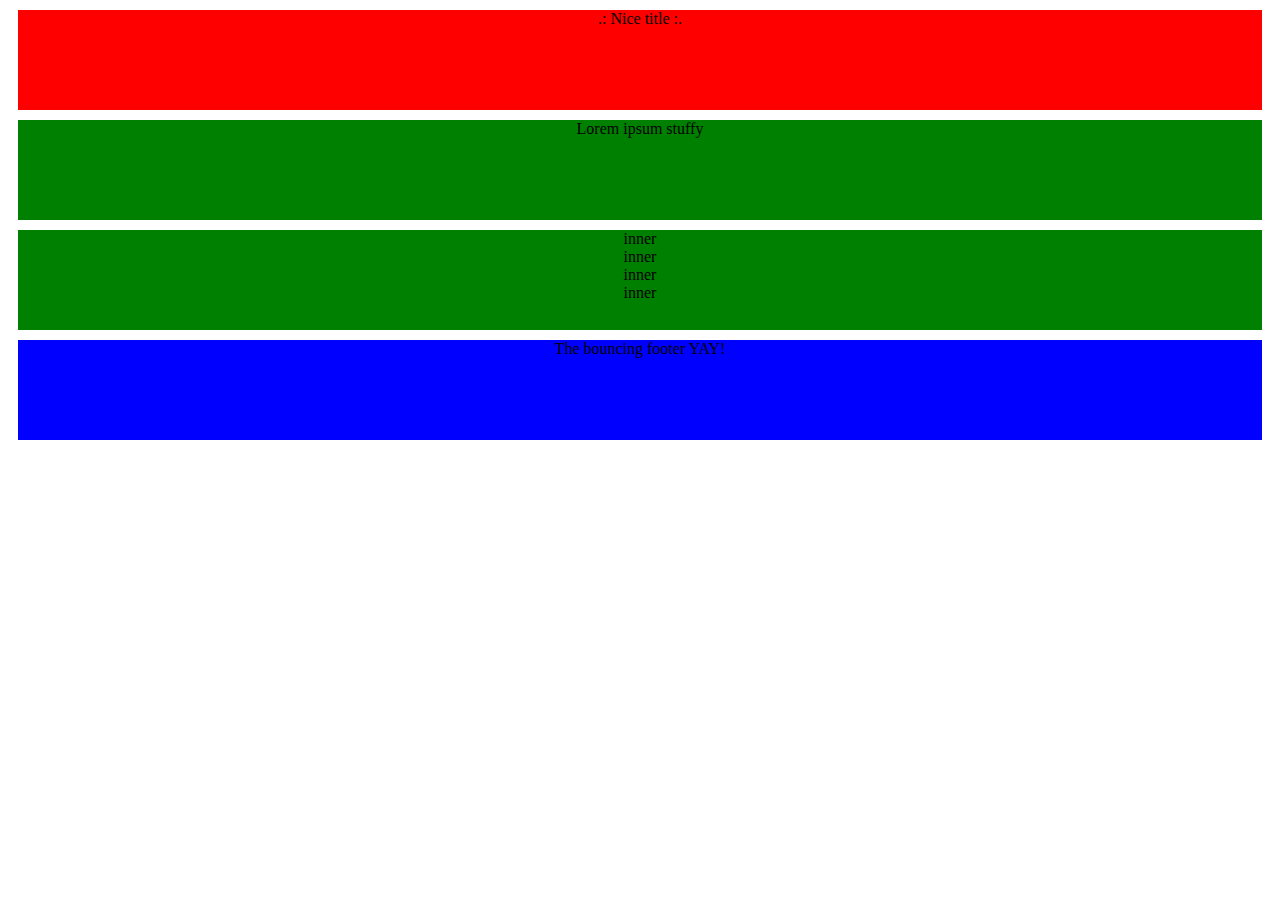
==== index.html @ be252e19 "Made small description" ====
<!doctype html>
<html class="no-js" lang="en">
    <head>
        <meta charset="utf-8">

        <title>tagimator</title>
        <meta name="description" content="">

        <meta name="viewport" content="width=device-width">

        <!-- CSS -->
        <link rel="stylesheet" href="css/style.css">
        <link rel="stylesheet" href="css/main.css">

    </head>
    <body>

        <div class="transition-demo">

            <header data-fx-step="1" data-fx="slide" data-fx-direction="up">
                .: Nice title :.
            </header>

            <div data-fx-step="2" data-fx="fade" data-fx-speed="500" class="content" role="main">
                Lorem ipsum stuffy
            </div>

            <div data-fx-step="2" data-fx="slide" class="content dark" role="main">
                <div data-fx-step="3" data-fx="drop" data-fx-speed="300" class="inner">
                    inner
                </div>
                <div data-fx-step="4" data-fx="drop" data-fx-speed="300" class="inner">
                    inner
                </div>
                <div data-fx-step="5" data-fx="drop" data-fx-speed="300" class="inner">
                    inner
                </div>
                <div data-fx-step="6" data-fx="drop" data-fx-speed="300" class="inner">
                    inner
                </div>
            </div>

            <footer data-fx-step="1" data-fx="slide" data-fx-direction="bottom" >
                <!-- Nested fx -->
                <div  data-fx-step="6" data-fx="slide" data-fx-direction="left" data-fx-speed ="2000" data-fx-easing="easeOutBounce" >
                    The bouncing footer YAY!
                </div>
            </footer>

        </div>

        <!-- Jquery library -->
        <script src="js/libs/jquery-1.7.1.min.js"></script>

        <!-- jquery UI effects -->
        <script src="js/libs/ui/jquery.effects.core.js"></script>
        <script src="js/libs/ui/jquery.effects.fade.js"></script>
        <script src="js/libs/ui/jquery.effects.slide.js"></script>
        <script src="js/libs/ui/jquery.effects.drop.js"></script>

        <!-- Enhanced transitions -->
        <script scr="js/libs/jquery.animate-enhanced.min.js"></script>

        <!-- tagimator plugin -->
        <script src="js/tagimator.js"></script>

        <!-- page specific script -->
        <script src="js/script.js"></script>

    </body>
</html>
---- css/main.css ----
header {
	height: 100px;
	background-color: red;
	text-align: center;
	margin: 10px;
}

.content {
    height: 100px;
	background-color: green;
	text-align: center;
	margin: 10px;
}

footer {
	height: 100px;
	background-color: blue;
	text-align: center;
	margin: 10px;
}
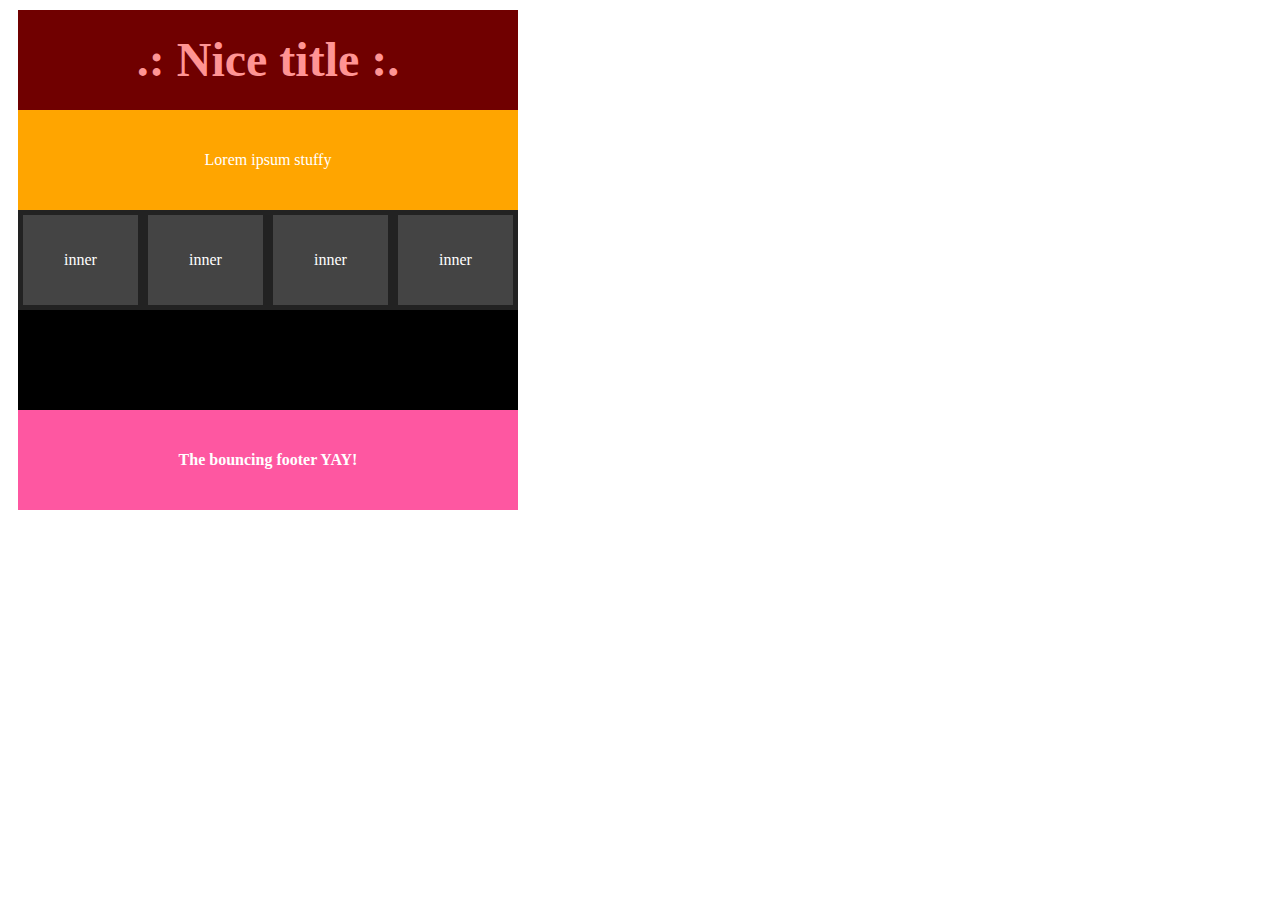
==== commit 4f8ece4d: "Changed demo markup and made reverse work properly" ====
--- a/index.html
+++ b/index.html
@@ -21,28 +21,28 @@
                 .: Nice title :.
             </header>
 
-            <div data-fx-step="2" data-fx="fade" data-fx-speed="500" class="content" role="main">
+            <div data-fx-step="2" data-fx="fade" class="content" role="main">
                 Lorem ipsum stuffy
             </div>
 
             <div data-fx-step="2" data-fx="slide" class="content dark" role="main">
-                <div data-fx-step="3" data-fx="drop" data-fx-speed="300" class="inner">
+                <div data-fx-step="3" data-fx="drop" data-fx-speed="200" class="inner">
                     inner
                 </div>
-                <div data-fx-step="4" data-fx="drop" data-fx-speed="300" class="inner">
+                <div data-fx-step="4" data-fx="drop" data-fx-speed="200" class="inner">
                     inner
                 </div>
-                <div data-fx-step="5" data-fx="drop" data-fx-speed="300" class="inner">
+                <div data-fx-step="5" data-fx="drop" data-fx-speed="200" class="inner">
                     inner
                 </div>
-                <div data-fx-step="6" data-fx="drop" data-fx-speed="300" class="inner">
+                <div data-fx-step="6" data-fx="drop" data-fx-speed="200" class="inner">
                     inner
                 </div>
             </div>
 
             <footer data-fx-step="1" data-fx="slide" data-fx-direction="bottom" >
                 <!-- Nested fx -->
-                <div  data-fx-step="6" data-fx="slide" data-fx-direction="left" data-fx-speed ="2000" data-fx-easing="easeOutBounce" >
+                <div  data-fx-step="7" data-fx="slide" data-fx-direction="left" data-fx-easing="easeOutBounce" >
                     The bouncing footer YAY!
                 </div>
             </footer>
--- a/css/main.css
+++ b/css/main.css
@@ -1,20 +1,57 @@
+.transition-demo {
+	height: 500px;
+	width: 500px;
+	background-color: #000;
+	margin: 10px;
+	position: relative;
+}
+
 header {
+	position: relative;
+	top: 0;
+	left: 0;
+	right: 0;
 	height: 100px;
-	background-color: red;
+	line-height: 100px;
+	background-color: #700000;
 	text-align: center;
-	margin: 10px;
+	font-size: 3em;
+	font-weight: bold;
+	color: #FF9494;
 }
 
 .content {
     height: 100px;
-	background-color: green;
+    line-height: 100px;
+	background-color: orange;
+	color: #fff;
 	text-align: center;
-	margin: 10px;
+	overflow: hidden;
 }
 
+.content.dark {
+	background-color: #222;
+}
+
+	.content .inner {
+		width: 115px;
+		background-color: #444;
+		float: left;
+		margin: 5px;
+		line-height: 90px;
+		color: #fff;
+		height: 90px;
+	}
+
 footer {
+	position: absolute;
+	bottom:0;
+	left: 0;
+	right: 0;
 	height: 100px;
-	background-color: blue;
+	line-height: 100px;
+	background-color: #FE57A1;
+	color: #fff;
+	font-weight: bold;
 	text-align: center;
-	margin: 10px;
 }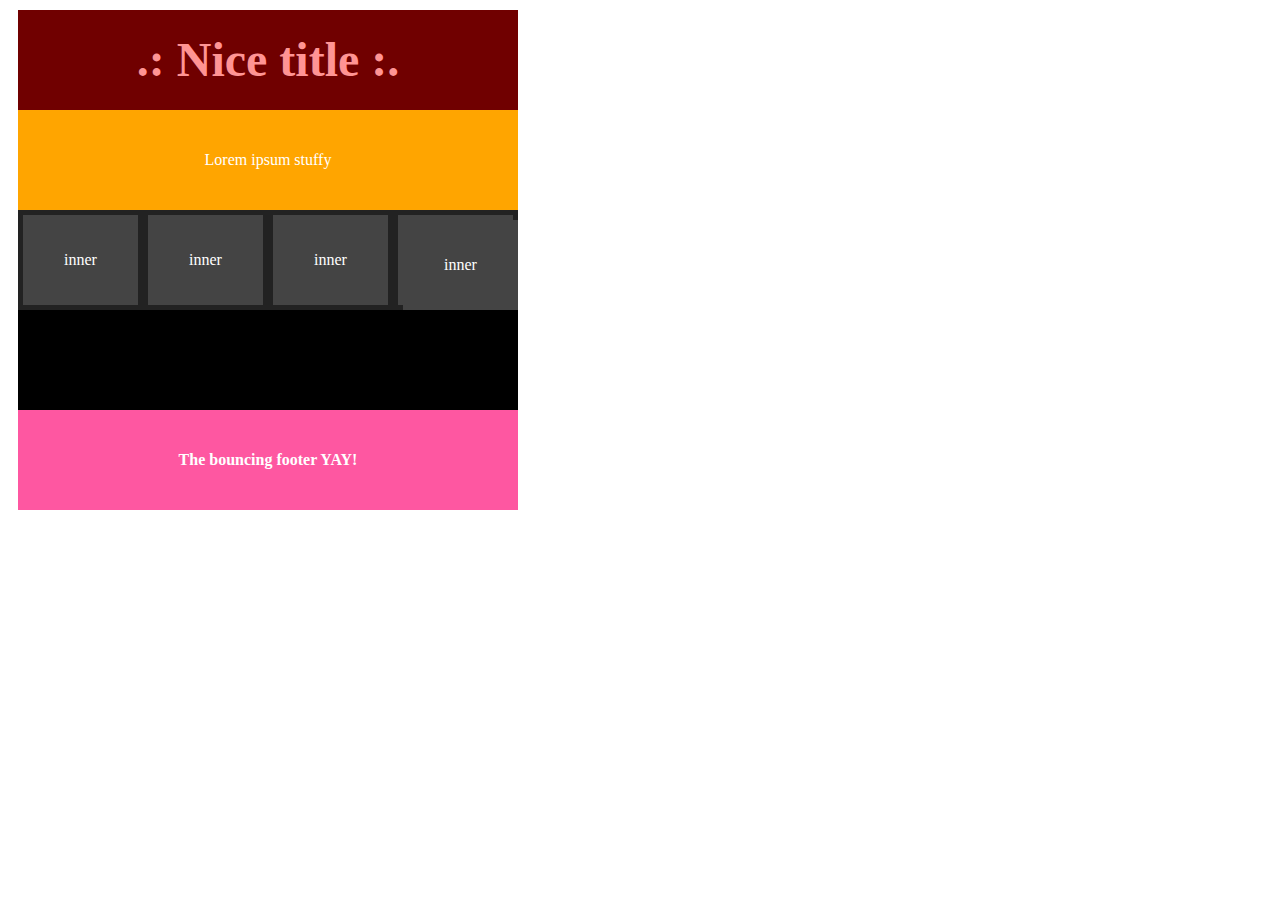
==== commit e8991e11: "Check that options exists before binding events to it * blush *" ====
--- a/index.html
+++ b/index.html
@@ -15,7 +15,7 @@
     </head>
     <body>
 
-        <div class="transition-demo">
+        <div class="transition-demo" >
 
             <header data-fx-step="1" data-fx="slide" data-fx-direction="up">
                 .: Nice title :.
@@ -36,7 +36,9 @@
                     inner
                 </div>
                 <div data-fx-step="6" data-fx="drop" data-fx-speed="200" class="inner">
-                    inner
+                    <div data-fx-step="7" data-fx="drop" data-fx-speed="200" class="inner">
+                        inner
+                    </div>
                 </div>
             </div>
 
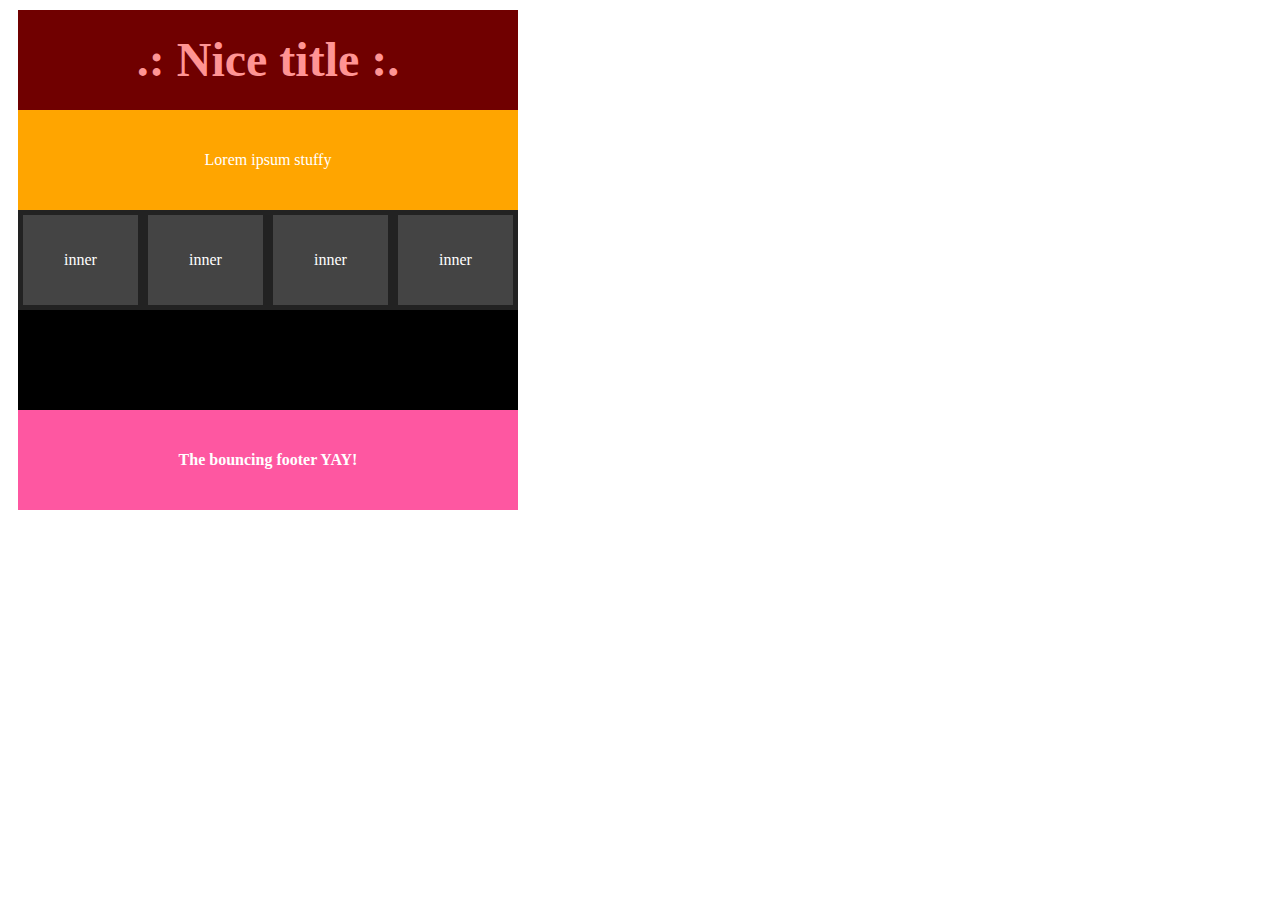
==== commit b5c36228: "Corrected a markup issue in demo html" ====
--- a/index.html
+++ b/index.html
@@ -35,10 +35,8 @@
                 <div data-fx-step="5" data-fx="drop" data-fx-speed="200" class="inner">
                     inner
                 </div>
-                <div data-fx-step="6" data-fx="drop" data-fx-speed="200" class="inner">
-                    <div data-fx-step="7" data-fx="drop" data-fx-speed="200" class="inner">
-                        inner
-                    </div>
+                <div data-fx-step="6" data-fx="drop" data-fx-speed="200" class="inner">   
+                    inner
                 </div>
             </div>
 
--- a/css/main.css
+++ b/css/main.css
@@ -21,8 +21,8 @@
 }
 
 .content {
-    height: 100px;
-    line-height: 100px;
+	height: 100px;
+	line-height: 100px;
 	background-color: orange;
 	color: #fff;
 	text-align: center;
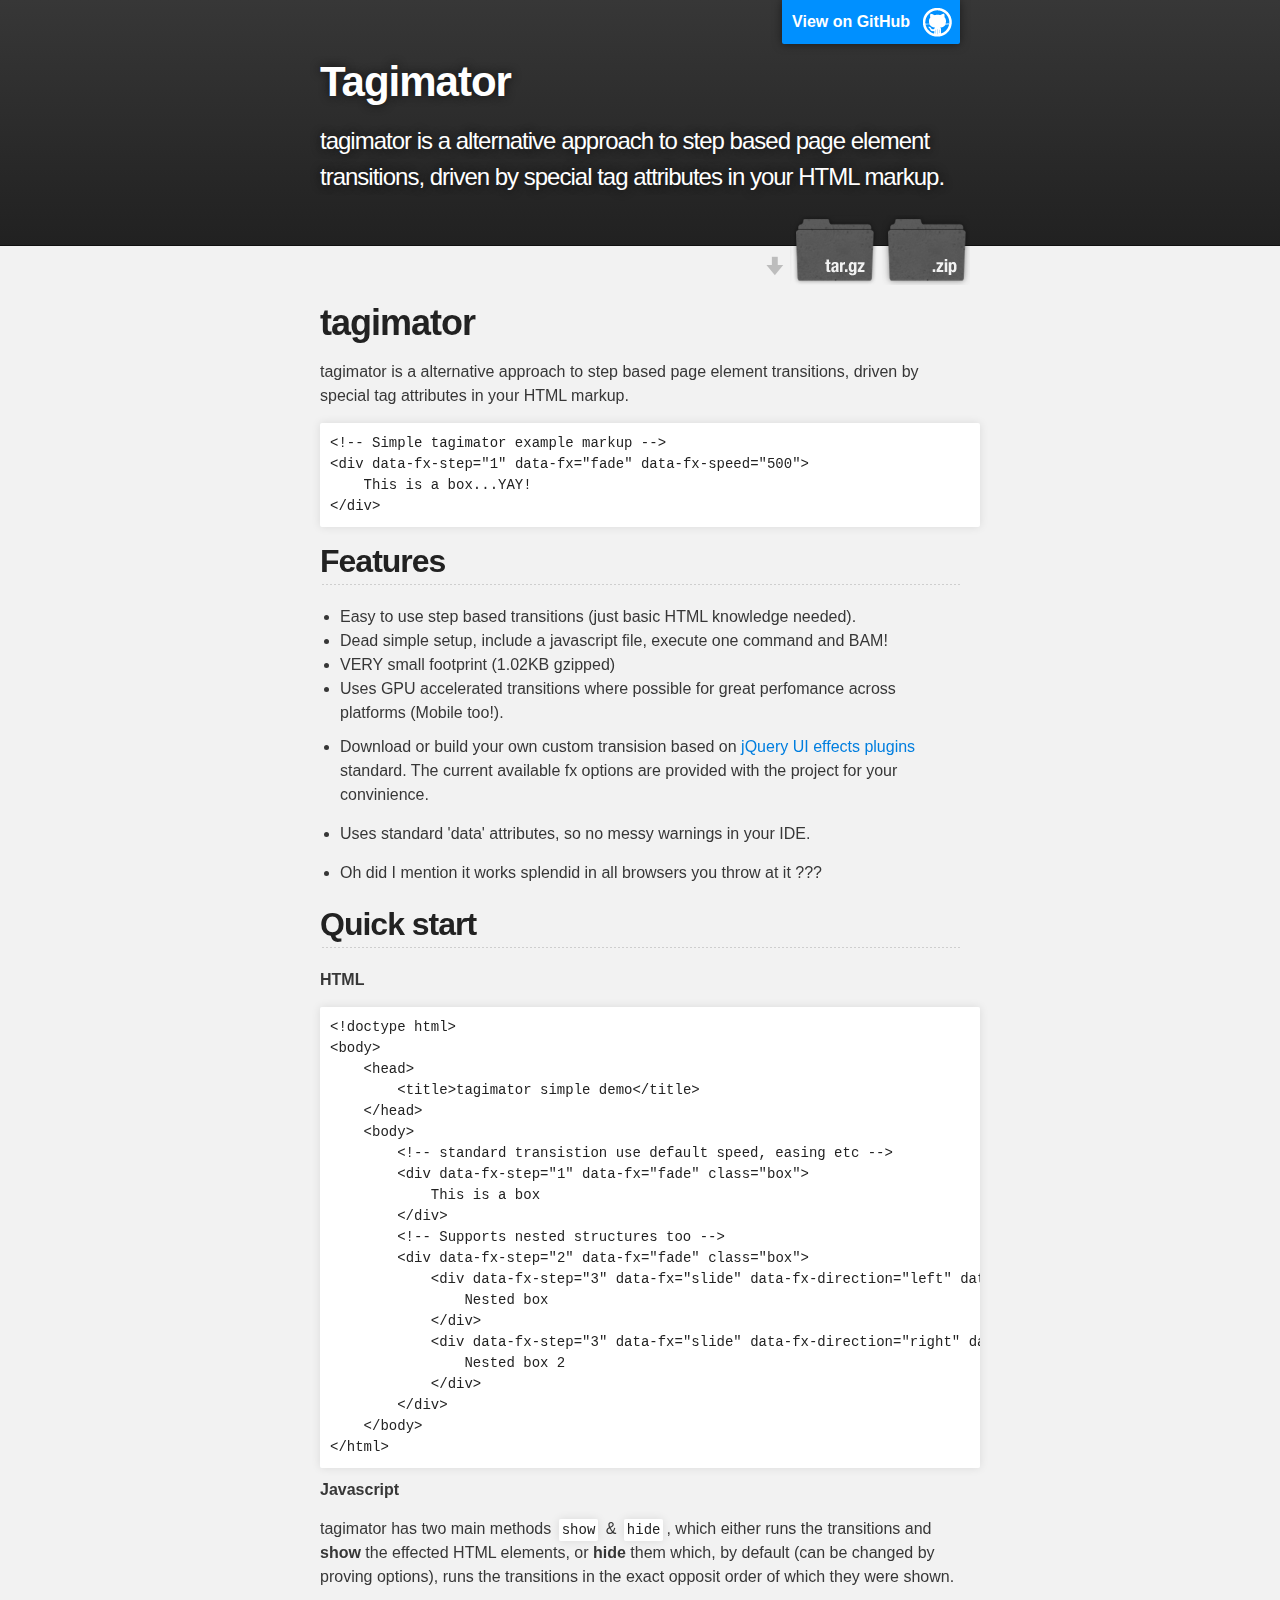
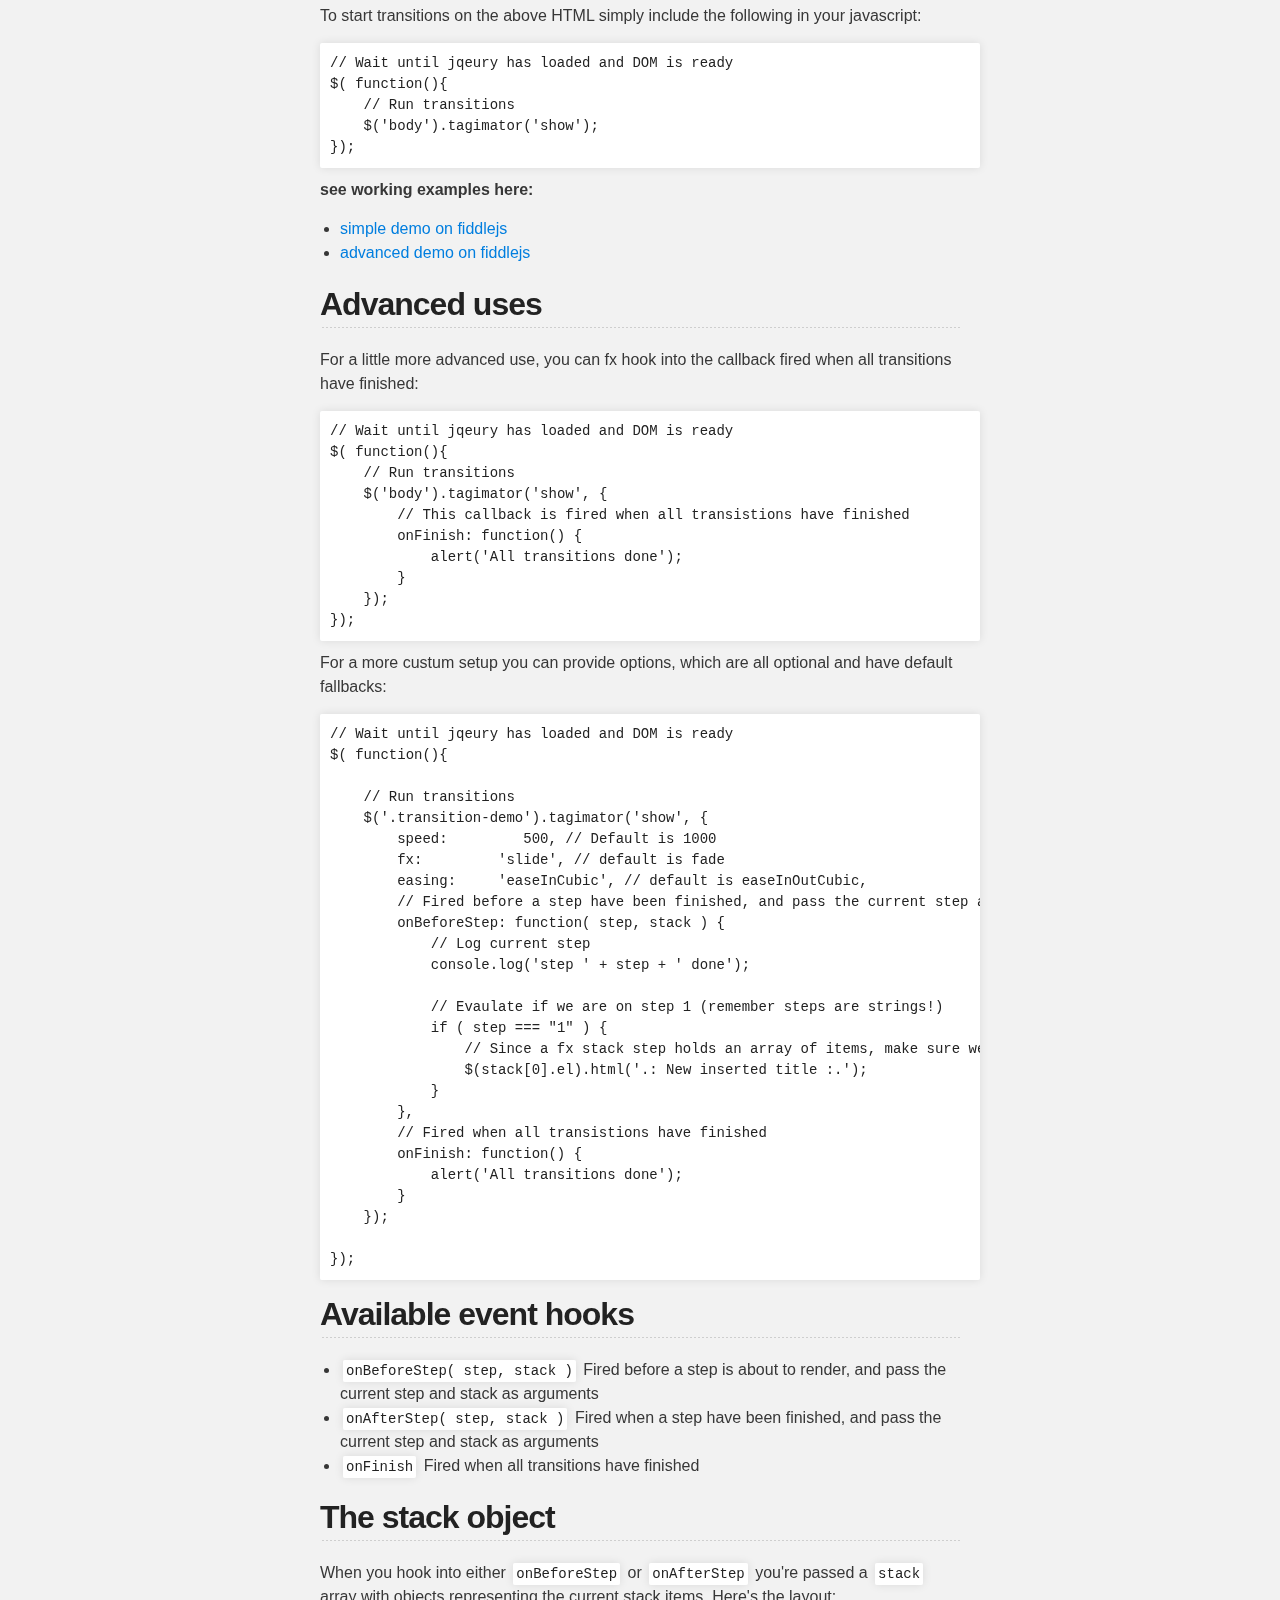
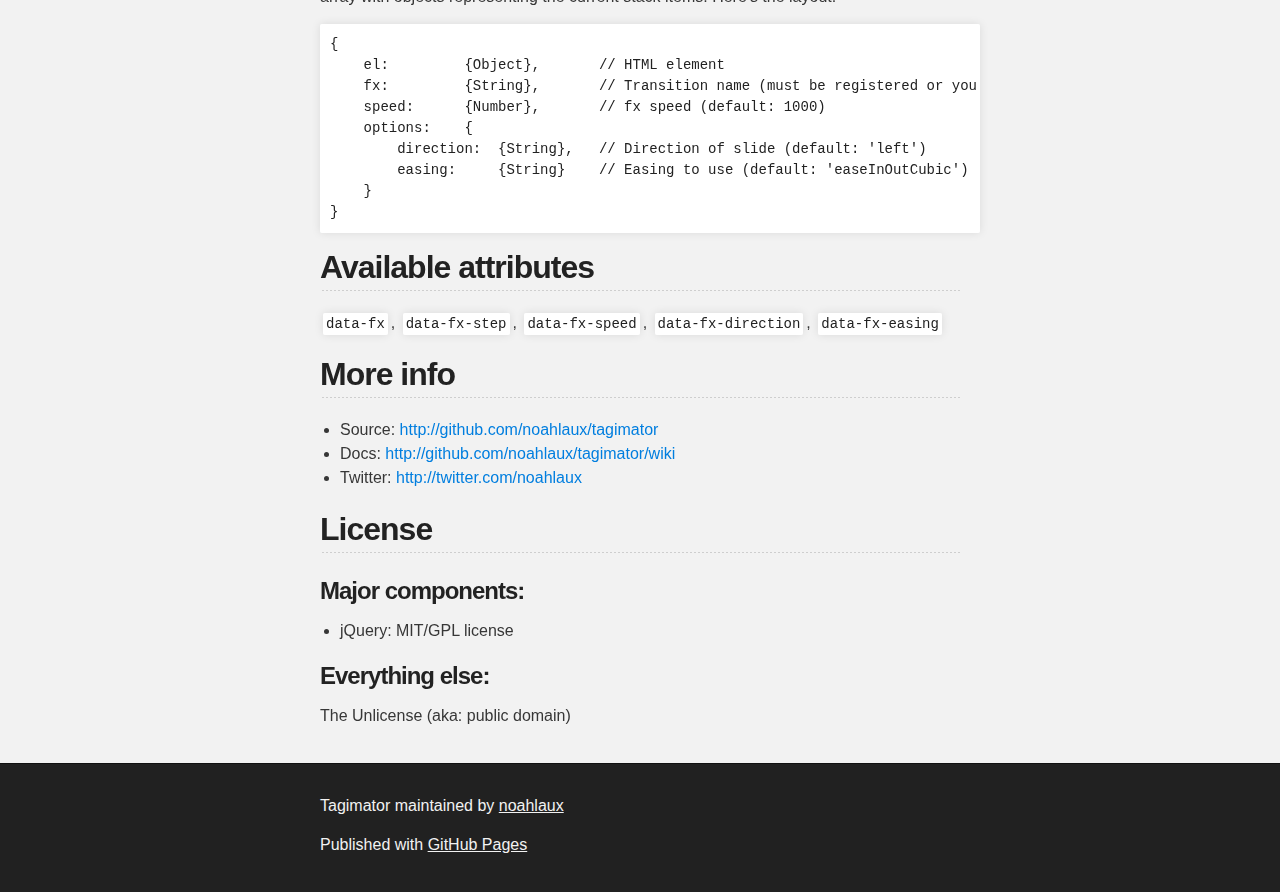
==== commit d0217041: "Create gh-pages branch via GitHub" ====
--- a/index.html
+++ b/index.html
@@ -1,71 +1,222 @@
-<!doctype html>
-<html class="no-js" lang="en">
-    <head>
-        <meta charset="utf-8">
-
-        <title>tagimator</title>
-        <meta name="description" content="">
-
-        <meta name="viewport" content="width=device-width">
-
-        <!-- CSS -->
-        <link rel="stylesheet" href="css/style.css">
-        <link rel="stylesheet" href="css/main.css">
-
-    </head>
-    <body>
-
-        <div class="transition-demo" >
-
-            <header data-fx-step="1" data-fx="slide" data-fx-direction="up">
-                .: Nice title :.
-            </header>
-
-            <div data-fx-step="2" data-fx="fade" class="content" role="main">
-                Lorem ipsum stuffy
-            </div>
-
-            <div data-fx-step="2" data-fx="slide" class="content dark" role="main">
-                <div data-fx-step="3" data-fx="drop" data-fx-speed="200" class="inner">
-                    inner
-                </div>
-                <div data-fx-step="4" data-fx="drop" data-fx-speed="200" class="inner">
-                    inner
-                </div>
-                <div data-fx-step="5" data-fx="drop" data-fx-speed="200" class="inner">
-                    inner
-                </div>
-                <div data-fx-step="6" data-fx="drop" data-fx-speed="200" class="inner">   
-                    inner
-                </div>
-            </div>
-
-            <footer data-fx-step="1" data-fx="slide" data-fx-direction="bottom" >
-                <!-- Nested fx -->
-                <div  data-fx-step="7" data-fx="slide" data-fx-direction="left" data-fx-easing="easeOutBounce" >
-                    The bouncing footer YAY!
-                </div>
-            </footer>
-
-        </div>
-
-        <!-- Jquery library -->
-        <script src="js/libs/jquery-1.7.1.min.js"></script>
-
-        <!-- jquery UI effects -->
-        <script src="js/libs/ui/jquery.effects.core.js"></script>
-        <script src="js/libs/ui/jquery.effects.fade.js"></script>
-        <script src="js/libs/ui/jquery.effects.slide.js"></script>
-        <script src="js/libs/ui/jquery.effects.drop.js"></script>
-
-        <!-- Enhanced transitions -->
-        <script scr="js/libs/jquery.animate-enhanced.min.js"></script>
-
-        <!-- tagimator plugin -->
-        <script src="js/tagimator.js"></script>
-
-        <!-- page specific script -->
-        <script src="js/script.js"></script>
-
-    </body>
-</html>+<!DOCTYPE html>
+<html>
+
+  <head>
+    <meta charset='utf-8'>
+    <meta http-equiv="X-UA-Compatible" content="chrome=1">
+    <meta name="description" content="Tagimator : tagimator is a alternative approach to step based page element transitions, driven by special tag attributes in your HTML markup.">
+
+    <link rel="stylesheet" type="text/css" media="screen" href="stylesheets/stylesheet.css">
+
+    <title>Tagimator</title>
+  </head>
+
+  <body>
+
+    <!-- HEADER -->
+    <div id="header_wrap" class="outer">
+        <header class="inner">
+          <a id="forkme_banner" href="https://github.com/noahlaux/tagimator">View on GitHub</a>
+
+          <h1 id="project_title">Tagimator</h1>
+          <h2 id="project_tagline">tagimator is a alternative approach to step based page element transitions, driven by special tag attributes in your HTML markup.</h2>
+
+            <section id="downloads">
+              <a class="zip_download_link" href="https://github.com/noahlaux/tagimator/zipball/master">Download this project as a .zip file</a>
+              <a class="tar_download_link" href="https://github.com/noahlaux/tagimator/tarball/master">Download this project as a tar.gz file</a>
+            </section>
+        </header>
+    </div>
+
+    <!-- MAIN CONTENT -->
+    <div id="main_content_wrap" class="outer">
+      <section id="main_content" class="inner">
+        <h1>
+<a id="tagimator" class="anchor" href="#tagimator" aria-hidden="true"><span class="octicon octicon-link"></span></a>tagimator</h1>
+
+<p>tagimator is a alternative approach to step based page element transitions, driven by special tag attributes in your HTML markup.</p>
+
+<div class="highlight highlight-html"><pre><span class="pl-c">&lt;!-- Simple tagimator example markup --&gt;</span>
+&lt;<span class="pl-ent">div</span> <span class="pl-e">data-fx-step</span>=<span class="pl-s1"><span class="pl-pds">"</span>1<span class="pl-pds">"</span></span> <span class="pl-e">data-fx</span>=<span class="pl-s1"><span class="pl-pds">"</span>fade<span class="pl-pds">"</span></span> <span class="pl-e">data-fx-speed</span>=<span class="pl-s1"><span class="pl-pds">"</span>500<span class="pl-pds">"</span></span>&gt;
+    This is a box...YAY!
+&lt;/<span class="pl-ent">div</span>&gt;</pre></div>
+
+<h2>
+<a id="features" class="anchor" href="#features" aria-hidden="true"><span class="octicon octicon-link"></span></a>Features</h2>
+
+<ul>
+<li>Easy to use step based transitions (just basic HTML knowledge needed).</li>
+<li>Dead simple setup, include a javascript file, execute one command and BAM!</li>
+<li>VERY small footprint (1.02KB gzipped)</li>
+<li>Uses GPU accelerated transitions where possible for great perfomance across platforms (Mobile too!).</li>
+<li><p>Download or build your own custom transision based on <a href="http://jqueryui.com/demos/effect/">jQuery UI effects plugins</a> standard. The current available fx options are provided with the project for your convinience.</p></li>
+<li><p>Uses standard 'data' attributes, so no messy warnings in your IDE.</p></li>
+<li>Oh did I mention it works splendid in all browsers you throw at it ???</li>
+</ul>
+
+<h2>
+<a id="quick-start" class="anchor" href="#quick-start" aria-hidden="true"><span class="octicon octicon-link"></span></a>Quick start</h2>
+
+<p><strong>HTML</strong></p>
+
+<div class="highlight highlight-html"><pre>&lt;!doctype html&gt;
+&lt;<span class="pl-ent">body</span>&gt;
+    &lt;<span class="pl-ent">head</span>&gt;
+        &lt;<span class="pl-ent">title</span>&gt;tagimator simple demo&lt;/<span class="pl-ent">title</span>&gt;
+    &lt;/<span class="pl-ent">head</span>&gt;
+    &lt;<span class="pl-ent">body</span>&gt;
+        <span class="pl-c">&lt;!-- standard transistion use default speed, easing etc --&gt;</span>
+        &lt;<span class="pl-ent">div</span> <span class="pl-e">data-fx-step</span>=<span class="pl-s1"><span class="pl-pds">"</span>1<span class="pl-pds">"</span></span> <span class="pl-e">data-fx</span>=<span class="pl-s1"><span class="pl-pds">"</span>fade<span class="pl-pds">"</span></span> <span class="pl-e">class</span>=<span class="pl-s1"><span class="pl-pds">"</span>box<span class="pl-pds">"</span></span>&gt;
+            This is a box
+        &lt;/<span class="pl-ent">div</span>&gt;
+        <span class="pl-c">&lt;!-- Supports nested structures too --&gt;</span>
+        &lt;<span class="pl-ent">div</span> <span class="pl-e">data-fx-step</span>=<span class="pl-s1"><span class="pl-pds">"</span>2<span class="pl-pds">"</span></span> <span class="pl-e">data-fx</span>=<span class="pl-s1"><span class="pl-pds">"</span>fade<span class="pl-pds">"</span></span> <span class="pl-e">class</span>=<span class="pl-s1"><span class="pl-pds">"</span>box<span class="pl-pds">"</span></span>&gt;
+            &lt;<span class="pl-ent">div</span> <span class="pl-e">data-fx-step</span>=<span class="pl-s1"><span class="pl-pds">"</span>3<span class="pl-pds">"</span></span> <span class="pl-e">data-fx</span>=<span class="pl-s1"><span class="pl-pds">"</span>slide<span class="pl-pds">"</span></span> <span class="pl-e">data-fx-direction</span>=<span class="pl-s1"><span class="pl-pds">"</span>left<span class="pl-pds">"</span></span> <span class="pl-e">data-fx-speed</span>=<span class="pl-s1"><span class="pl-pds">"</span>800<span class="pl-pds">"</span></span> <span class="pl-e">class</span>=<span class="pl-s1"><span class="pl-pds">"</span>inner<span class="pl-pds">"</span></span>&gt;
+                Nested box
+            &lt;/<span class="pl-ent">div</span>&gt;
+            &lt;<span class="pl-ent">div</span> <span class="pl-e">data-fx-step</span>=<span class="pl-s1"><span class="pl-pds">"</span>3<span class="pl-pds">"</span></span> <span class="pl-e">data-fx</span>=<span class="pl-s1"><span class="pl-pds">"</span>slide<span class="pl-pds">"</span></span> <span class="pl-e">data-fx-direction</span>=<span class="pl-s1"><span class="pl-pds">"</span>right<span class="pl-pds">"</span></span> <span class="pl-e">data-fx-speed</span>=<span class="pl-s1"><span class="pl-pds">"</span>800<span class="pl-pds">"</span></span> <span class="pl-e">class</span>=<span class="pl-s1"><span class="pl-pds">"</span>inner<span class="pl-pds">"</span></span>&gt;
+                Nested box 2
+            &lt;/<span class="pl-ent">div</span>&gt;
+        &lt;/<span class="pl-ent">div</span>&gt;​
+    &lt;/<span class="pl-ent">body</span>&gt;
+&lt;/<span class="pl-ent">html</span>&gt;</pre></div>
+
+<p><strong>Javascript</strong></p>
+
+<p>tagimator has two main methods <code>show</code> &amp; <code>hide</code>, which either runs the transitions and <strong>show</strong> the effected HTML elements, or <strong>hide</strong> them which, by default (can be changed by proving options), runs the transitions in the exact opposit order of which they were shown.</p>
+
+<p>To start transitions on the above HTML simply include the following in your javascript:</p>
+
+<div class="highlight highlight-javascript"><pre><span class="pl-c">// Wait until jqeury has loaded and DOM is ready</span>
+$( <span class="pl-st">function</span>(){
+    <span class="pl-c">// Run transitions</span>
+    $(<span class="pl-s1"><span class="pl-pds">'</span>body<span class="pl-pds">'</span></span>).tagimator(<span class="pl-s1"><span class="pl-pds">'</span>show<span class="pl-pds">'</span></span>);
+});</pre></div>
+
+<p><strong>see working examples here:</strong> </p>
+
+<ul>
+<li><a href="http://jsfiddle.net/noahlaux/sdEJh/">simple demo on fiddlejs</a></li>
+<li><a href="http://jsfiddle.net/noahlaux/KnwLa/">advanced demo on fiddlejs</a></li>
+</ul>
+
+
+
+<h2>
+<a id="advanced-uses" class="anchor" href="#advanced-uses" aria-hidden="true"><span class="octicon octicon-link"></span></a>Advanced uses</h2>
+
+<p>For a little more advanced use, you can fx hook into the callback fired when all transitions have finished:</p>
+
+<div class="highlight highlight-javascript"><pre><span class="pl-c">// Wait until jqeury has loaded and DOM is ready</span>
+$( <span class="pl-st">function</span>(){
+    <span class="pl-c">// Run transitions</span>
+    $(<span class="pl-s1"><span class="pl-pds">'</span>body<span class="pl-pds">'</span></span>).tagimator(<span class="pl-s1"><span class="pl-pds">'</span>show<span class="pl-pds">'</span></span>, {
+        <span class="pl-c">// This callback is fired when all transistions have finished</span>
+        <span class="pl-en">onFinish</span>: <span class="pl-st">function</span>() {
+            <span class="pl-s3">alert</span>(<span class="pl-s1"><span class="pl-pds">'</span>All transitions done<span class="pl-pds">'</span></span>);
+        }
+    });
+});</pre></div>
+
+<p>For a more custum setup you can provide options, which are all optional and have default fallbacks:</p>
+
+<div class="highlight highlight-javascript"><pre><span class="pl-c">// Wait until jqeury has loaded and DOM is ready</span>
+$( <span class="pl-st">function</span>(){
+
+    <span class="pl-c">// Run transitions</span>
+    $(<span class="pl-s1"><span class="pl-pds">'</span>.transition-demo<span class="pl-pds">'</span></span>).tagimator(<span class="pl-s1"><span class="pl-pds">'</span>show<span class="pl-pds">'</span></span>, {
+        speed<span class="pl-k">:</span>         <span class="pl-c1">500</span>, <span class="pl-c">// Default is 1000</span>
+        fx<span class="pl-k">:</span>         <span class="pl-s1"><span class="pl-pds">'</span>slide<span class="pl-pds">'</span></span>, <span class="pl-c">// default is fade</span>
+        easing<span class="pl-k">:</span>     <span class="pl-s1"><span class="pl-pds">'</span>easeInCubic<span class="pl-pds">'</span></span>, <span class="pl-c">// default is easeInOutCubic,</span>
+        <span class="pl-c">// Fired before a step have been finished, and pass the current step and stack as arguments</span>
+        <span class="pl-en">onBeforeStep</span>: <span class="pl-st">function</span>( <span class="pl-vpf">step</span>, <span class="pl-vpf">stack</span> ) {
+            <span class="pl-c">// Log current step</span>
+            <span class="pl-en">console</span><span class="pl-s3">.log</span>(<span class="pl-s1"><span class="pl-pds">'</span>step <span class="pl-pds">'</span></span> <span class="pl-k">+</span> step <span class="pl-k">+</span> <span class="pl-s1"><span class="pl-pds">'</span> done<span class="pl-pds">'</span></span>);
+
+            <span class="pl-c">// Evaulate if we are on step 1 (remember steps are strings!)</span>
+            <span class="pl-k">if</span> ( step <span class="pl-k">===</span> <span class="pl-s1"><span class="pl-pds">"</span>1<span class="pl-pds">"</span></span> ) {
+                <span class="pl-c">// Since a fx stack step holds an array of items, make sure we only want the first here, which is the title</span>
+                $(stack[<span class="pl-c1">0</span>].el).html(<span class="pl-s1"><span class="pl-pds">'</span>.: New inserted title :.<span class="pl-pds">'</span></span>);
+            }
+        },
+        <span class="pl-c">// Fired when all transistions have finished</span>
+        <span class="pl-en">onFinish</span>: <span class="pl-st">function</span>() {
+            <span class="pl-s3">alert</span>(<span class="pl-s1"><span class="pl-pds">'</span>All transitions done<span class="pl-pds">'</span></span>);
+        }
+    });
+    ​
+});</pre></div>
+
+<h2>
+<a id="available-event-hooks" class="anchor" href="#available-event-hooks" aria-hidden="true"><span class="octicon octicon-link"></span></a>Available event hooks</h2>
+
+<ul>
+<li>
+<code>onBeforeStep( step, stack )</code> Fired before a step is about to render, and pass the current step and stack as arguments</li>
+<li>
+<code>onAfterStep( step, stack )</code> Fired when a step have been finished, and pass the current step and stack as arguments</li>
+<li>
+<code>onFinish</code> Fired when all transitions have finished</li>
+</ul>
+
+<h2>
+<a id="the-stack-object" class="anchor" href="#the-stack-object" aria-hidden="true"><span class="octicon octicon-link"></span></a>The stack object</h2>
+
+<p>When you hook into either <code>onBeforeStep</code> or <code>onAfterStep</code> you're passed a <code>stack</code> array with objects representing the current stack items. Here's the layout:</p>
+
+<div class="highlight highlight-javascript"><pre>{
+    el<span class="pl-k">:</span>         {<span class="pl-s3">Object</span>},       <span class="pl-c">// HTML element</span>
+    fx<span class="pl-k">:</span>         {<span class="pl-s3">String</span>},       <span class="pl-c">// Transition name (must be registered or you'll be warned) (default: 'fade')</span>
+    speed<span class="pl-k">:</span>      {<span class="pl-s3">Number</span>},       <span class="pl-c">// fx speed (default: 1000)</span>
+    options<span class="pl-k">:</span>    {
+        direction<span class="pl-k">:</span>  {<span class="pl-s3">String</span>},   <span class="pl-c">// Direction of slide (default: 'left')</span>
+        easing<span class="pl-k">:</span>     {<span class="pl-s3">String</span>}    <span class="pl-c">// Easing to use (default: 'easeInOutCubic')</span>
+    }
+}</pre></div>
+
+<h2>
+<a id="available-attributes" class="anchor" href="#available-attributes" aria-hidden="true"><span class="octicon octicon-link"></span></a>Available attributes</h2>
+
+<p><code>data-fx</code>, <code>data-fx-step</code>, <code>data-fx-speed</code>, <code>data-fx-direction</code>, <code>data-fx-easing</code></p>
+
+<h2>
+<a id="more-info" class="anchor" href="#more-info" aria-hidden="true"><span class="octicon octicon-link"></span></a>More info</h2>
+
+<ul>
+<li>Source: <a href="http://github.com/noahlaux/tagimator">http://github.com/noahlaux/tagimator</a>
+</li>
+<li>Docs: <a href="http://github.com/noahlaux/tagimator/wiki">http://github.com/noahlaux/tagimator/wiki</a>
+</li>
+<li>Twitter: <a href="http://twitter.com/noahlaux">http://twitter.com/noahlaux</a>
+</li>
+</ul>
+
+<h2>
+<a id="license" class="anchor" href="#license" aria-hidden="true"><span class="octicon octicon-link"></span></a>License</h2>
+
+<h3>
+<a id="major-components" class="anchor" href="#major-components" aria-hidden="true"><span class="octicon octicon-link"></span></a>Major components:</h3>
+
+<ul>
+<li>jQuery: MIT/GPL license</li>
+</ul>
+
+<h3>
+<a id="everything-else" class="anchor" href="#everything-else" aria-hidden="true"><span class="octicon octicon-link"></span></a>Everything else:</h3>
+
+<p>The Unlicense (aka: public domain)</p>
+      </section>
+    </div>
+
+    <!-- FOOTER  -->
+    <div id="footer_wrap" class="outer">
+      <footer class="inner">
+        <p class="copyright">Tagimator maintained by <a href="https://github.com/noahlaux">noahlaux</a></p>
+        <p>Published with <a href="http://pages.github.com">GitHub Pages</a></p>
+      </footer>
+    </div>
+
+    
+
+  </body>
+</html>
--- a/stylesheets/stylesheet.css
+++ b/stylesheets/stylesheet.css
@@ -0,0 +1,425 @@
+/*******************************************************************************
+Slate Theme for GitHub Pages
+by Jason Costello, @jsncostello
+*******************************************************************************/
+
+@import url(pygment_trac.css);
+
+/*******************************************************************************
+MeyerWeb Reset
+*******************************************************************************/
+
+html, body, div, span, applet, object, iframe,
+h1, h2, h3, h4, h5, h6, p, blockquote, pre,
+a, abbr, acronym, address, big, cite, code,
+del, dfn, em, img, ins, kbd, q, s, samp,
+small, strike, strong, sub, sup, tt, var,
+b, u, i, center,
+dl, dt, dd, ol, ul, li,
+fieldset, form, label, legend,
+table, caption, tbody, tfoot, thead, tr, th, td,
+article, aside, canvas, details, embed,
+figure, figcaption, footer, header, hgroup,
+menu, nav, output, ruby, section, summary,
+time, mark, audio, video {
+  margin: 0;
+  padding: 0;
+  border: 0;
+  font: inherit;
+  vertical-align: baseline;
+}
+
+/* HTML5 display-role reset for older browsers */
+article, aside, details, figcaption, figure,
+footer, header, hgroup, menu, nav, section {
+  display: block;
+}
+
+ol, ul {
+  list-style: none;
+}
+
+table {
+  border-collapse: collapse;
+  border-spacing: 0;
+}
+
+/*******************************************************************************
+Theme Styles
+*******************************************************************************/
+
+body {
+  box-sizing: border-box;
+  color:#373737;
+  background: #212121;
+  font-size: 16px;
+  font-family: 'Myriad Pro', Calibri, Helvetica, Arial, sans-serif;
+  line-height: 1.5;
+  -webkit-font-smoothing: antialiased;
+}
+
+h1, h2, h3, h4, h5, h6 {
+  margin: 10px 0;
+  font-weight: 700;
+  color:#222222;
+  font-family: 'Lucida Grande', 'Calibri', Helvetica, Arial, sans-serif;
+  letter-spacing: -1px;
+}
+
+h1 {
+  font-size: 36px;
+  font-weight: 700;
+}
+
+h2 {
+  padding-bottom: 10px;
+  font-size: 32px;
+  background: url('../images/bg_hr.png') repeat-x bottom;
+}
+
+h3 {
+  font-size: 24px;
+}
+
+h4 {
+  font-size: 21px;
+}
+
+h5 {
+  font-size: 18px;
+}
+
+h6 {
+  font-size: 16px;
+}
+
+p {
+  margin: 10px 0 15px 0;
+}
+
+footer p {
+  color: #f2f2f2;
+}
+
+a {
+  text-decoration: none;
+  color: #007edf;
+  text-shadow: none;
+
+  transition: color 0.5s ease;
+  transition: text-shadow 0.5s ease;
+  -webkit-transition: color 0.5s ease;
+  -webkit-transition: text-shadow 0.5s ease;
+  -moz-transition: color 0.5s ease;
+  -moz-transition: text-shadow 0.5s ease;
+  -o-transition: color 0.5s ease;
+  -o-transition: text-shadow 0.5s ease;
+  -ms-transition: color 0.5s ease;
+  -ms-transition: text-shadow 0.5s ease;
+}
+
+a:hover, a:focus {text-decoration: underline;}
+
+footer a {
+  color: #F2F2F2;
+  text-decoration: underline;
+}
+
+em {
+  font-style: italic;
+}
+
+strong {
+  font-weight: bold;
+}
+
+img {
+  position: relative;
+  margin: 0 auto;
+  max-width: 739px;
+  padding: 5px;
+  margin: 10px 0 10px 0;
+  border: 1px solid #ebebeb;
+
+  box-shadow: 0 0 5px #ebebeb;
+  -webkit-box-shadow: 0 0 5px #ebebeb;
+  -moz-box-shadow: 0 0 5px #ebebeb;
+  -o-box-shadow: 0 0 5px #ebebeb;
+  -ms-box-shadow: 0 0 5px #ebebeb;
+}
+
+p img {
+  display: inline;
+  margin: 0;
+  padding: 0;
+  vertical-align: middle;
+  text-align: center;
+  border: none;
+}
+
+pre, code {
+  width: 100%;
+  color: #222;
+  background-color: #fff;
+
+  font-family: Monaco, "Bitstream Vera Sans Mono", "Lucida Console", Terminal, monospace;
+  font-size: 14px;
+
+  border-radius: 2px;
+  -moz-border-radius: 2px;
+  -webkit-border-radius: 2px;
+}
+
+pre {
+  width: 100%;
+  padding: 10px;
+  box-shadow: 0 0 10px rgba(0,0,0,.1);
+  overflow: auto;
+}
+
+code {
+  padding: 3px;
+  margin: 0 3px;
+  box-shadow: 0 0 10px rgba(0,0,0,.1);
+}
+
+pre code {
+  display: block;
+  box-shadow: none;
+}
+
+blockquote {
+  color: #666;
+  margin-bottom: 20px;
+  padding: 0 0 0 20px;
+  border-left: 3px solid #bbb;
+}
+
+
+ul, ol, dl {
+  margin-bottom: 15px
+}
+
+ul {
+  list-style-position: inside;
+  list-style: disc;
+  padding-left: 20px;
+}
+
+ol {
+  list-style-position: inside;
+  list-style: decimal;
+  padding-left: 20px;
+}
+
+dl dt {
+  font-weight: bold;
+}
+
+dl dd {
+  padding-left: 20px;
+  font-style: italic;
+}
+
+dl p {
+  padding-left: 20px;
+  font-style: italic;
+}
+
+hr {
+  height: 1px;
+  margin-bottom: 5px;
+  border: none;
+  background: url('../images/bg_hr.png') repeat-x center;
+}
+
+table {
+  border: 1px solid #373737;
+  margin-bottom: 20px;
+  text-align: left;
+ }
+
+th {
+  font-family: 'Lucida Grande', 'Helvetica Neue', Helvetica, Arial, sans-serif;
+  padding: 10px;
+  background: #373737;
+  color: #fff;
+ }
+
+td {
+  padding: 10px;
+  border: 1px solid #373737;
+ }
+
+form {
+  background: #f2f2f2;
+  padding: 20px;
+}
+
+/*******************************************************************************
+Full-Width Styles
+*******************************************************************************/
+
+.outer {
+  width: 100%;
+}
+
+.inner {
+  position: relative;
+  max-width: 640px;
+  padding: 20px 10px;
+  margin: 0 auto;
+}
+
+#forkme_banner {
+  display: block;
+  position: absolute;
+  top:0;
+  right: 10px;
+  z-index: 10;
+  padding: 10px 50px 10px 10px;
+  color: #fff;
+  background: url('../images/blacktocat.png') #0090ff no-repeat 95% 50%;
+  font-weight: 700;
+  box-shadow: 0 0 10px rgba(0,0,0,.5);
+  border-bottom-left-radius: 2px;
+  border-bottom-right-radius: 2px;
+}
+
+#header_wrap {
+  background: #212121;
+  background: -moz-linear-gradient(top, #373737, #212121);
+  background: -webkit-linear-gradient(top, #373737, #212121);
+  background: -ms-linear-gradient(top, #373737, #212121);
+  background: -o-linear-gradient(top, #373737, #212121);
+  background: linear-gradient(top, #373737, #212121);
+}
+
+#header_wrap .inner {
+  padding: 50px 10px 30px 10px;
+}
+
+#project_title {
+  margin: 0;
+  color: #fff;
+  font-size: 42px;
+  font-weight: 700;
+  text-shadow: #111 0px 0px 10px;
+}
+
+#project_tagline {
+  color: #fff;
+  font-size: 24px;
+  font-weight: 300;
+  background: none;
+  text-shadow: #111 0px 0px 10px;
+}
+
+#downloads {
+  position: absolute;
+  width: 210px;
+  z-index: 10;
+  bottom: -40px;
+  right: 0;
+  height: 70px;
+  background: url('../images/icon_download.png') no-repeat 0% 90%;
+}
+
+.zip_download_link {
+  display: block;
+  float: right;
+  width: 90px;
+  height:70px;
+  text-indent: -5000px;
+  overflow: hidden;
+  background: url(../images/sprite_download.png) no-repeat bottom left;
+}
+
+.tar_download_link {
+  display: block;
+  float: right;
+  width: 90px;
+  height:70px;
+  text-indent: -5000px;
+  overflow: hidden;
+  background: url(../images/sprite_download.png) no-repeat bottom right;
+  margin-left: 10px;
+}
+
+.zip_download_link:hover {
+  background: url(../images/sprite_download.png) no-repeat top left;
+}
+
+.tar_download_link:hover {
+  background: url(../images/sprite_download.png) no-repeat top right;
+}
+
+#main_content_wrap {
+  background: #f2f2f2;
+  border-top: 1px solid #111;
+  border-bottom: 1px solid #111;
+}
+
+#main_content {
+  padding-top: 40px;
+}
+
+#footer_wrap {
+  background: #212121;
+}
+
+
+
+/*******************************************************************************
+Small Device Styles
+*******************************************************************************/
+
+@media screen and (max-width: 480px) {
+  body {
+    font-size:14px;
+  }
+
+  #downloads {
+    display: none;
+  }
+
+  .inner {
+    min-width: 320px;
+    max-width: 480px;
+  }
+
+  #project_title {
+  font-size: 32px;
+  }
+
+  h1 {
+    font-size: 28px;
+  }
+
+  h2 {
+    font-size: 24px;
+  }
+
+  h3 {
+    font-size: 21px;
+  }
+
+  h4 {
+    font-size: 18px;
+  }
+
+  h5 {
+    font-size: 14px;
+  }
+
+  h6 {
+    font-size: 12px;
+  }
+
+  code, pre {
+    min-width: 320px;
+    max-width: 480px;
+    font-size: 11px;
+  }
+
+}
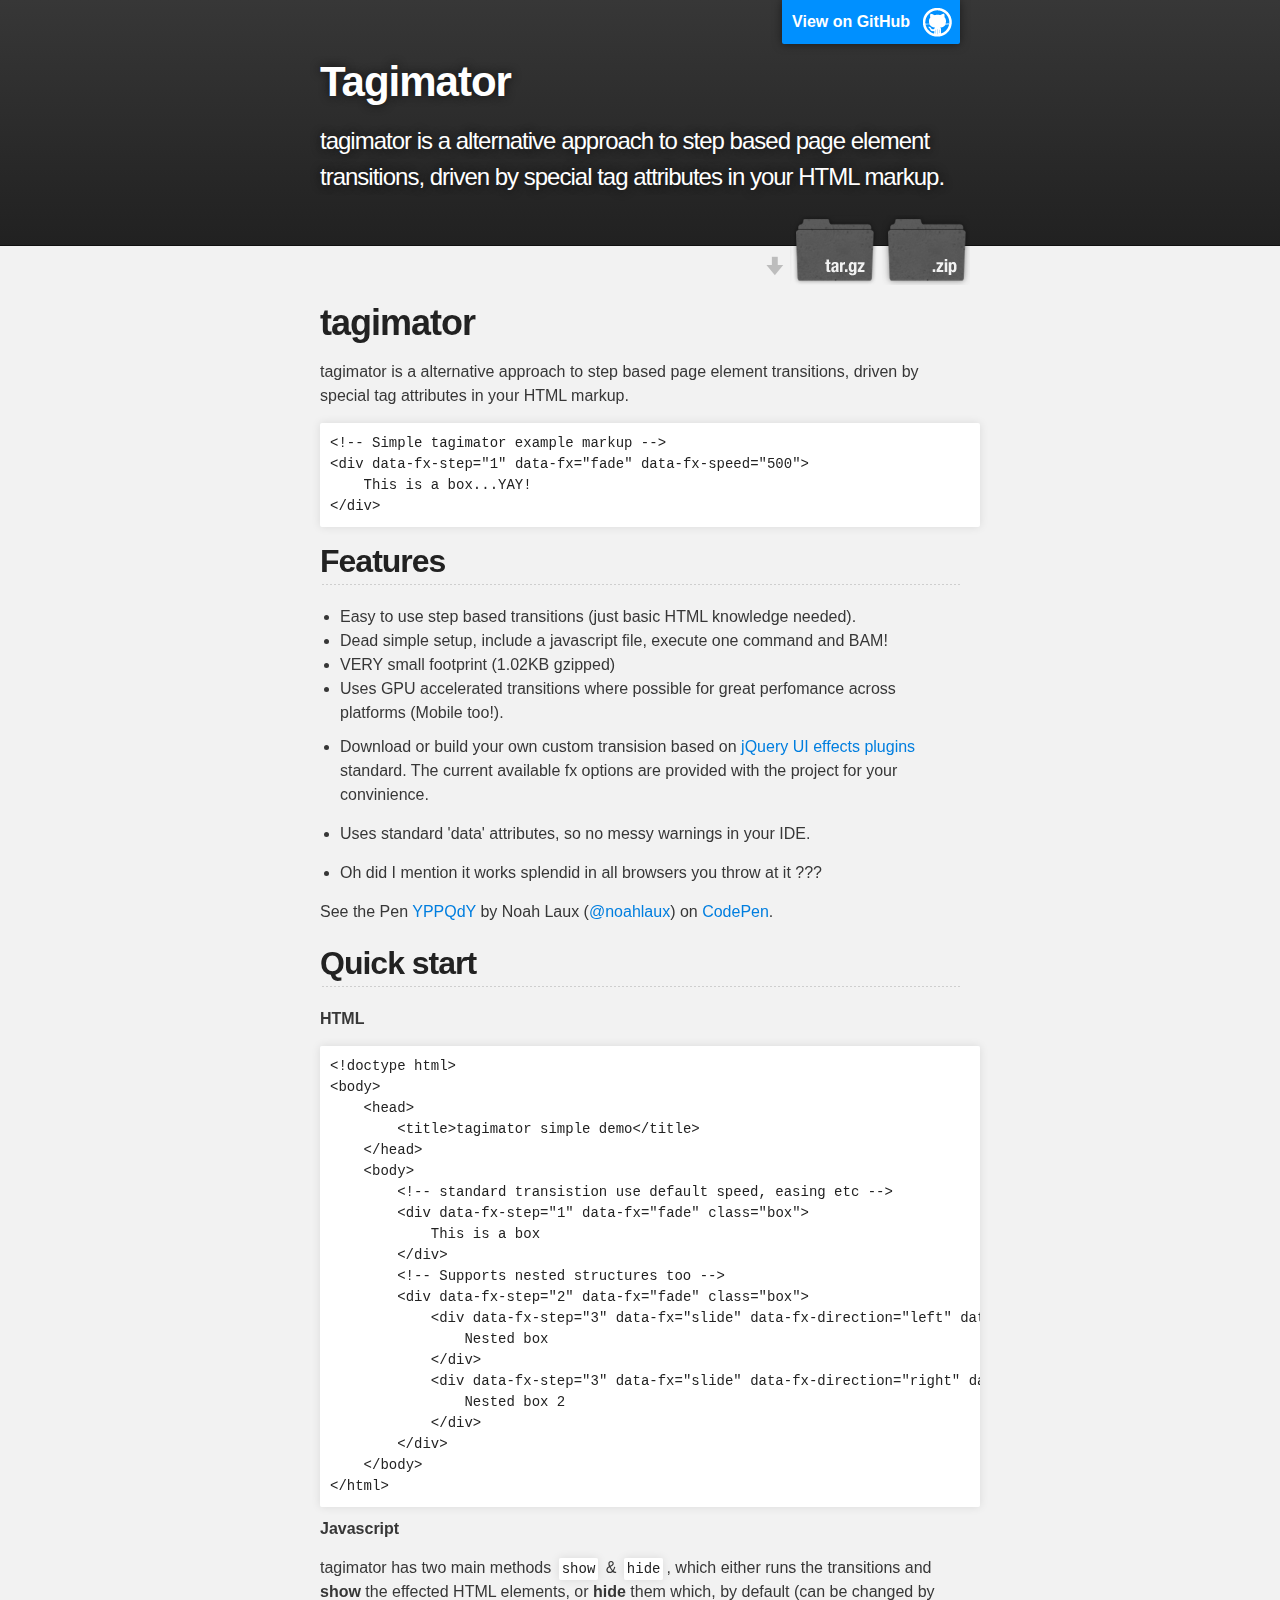
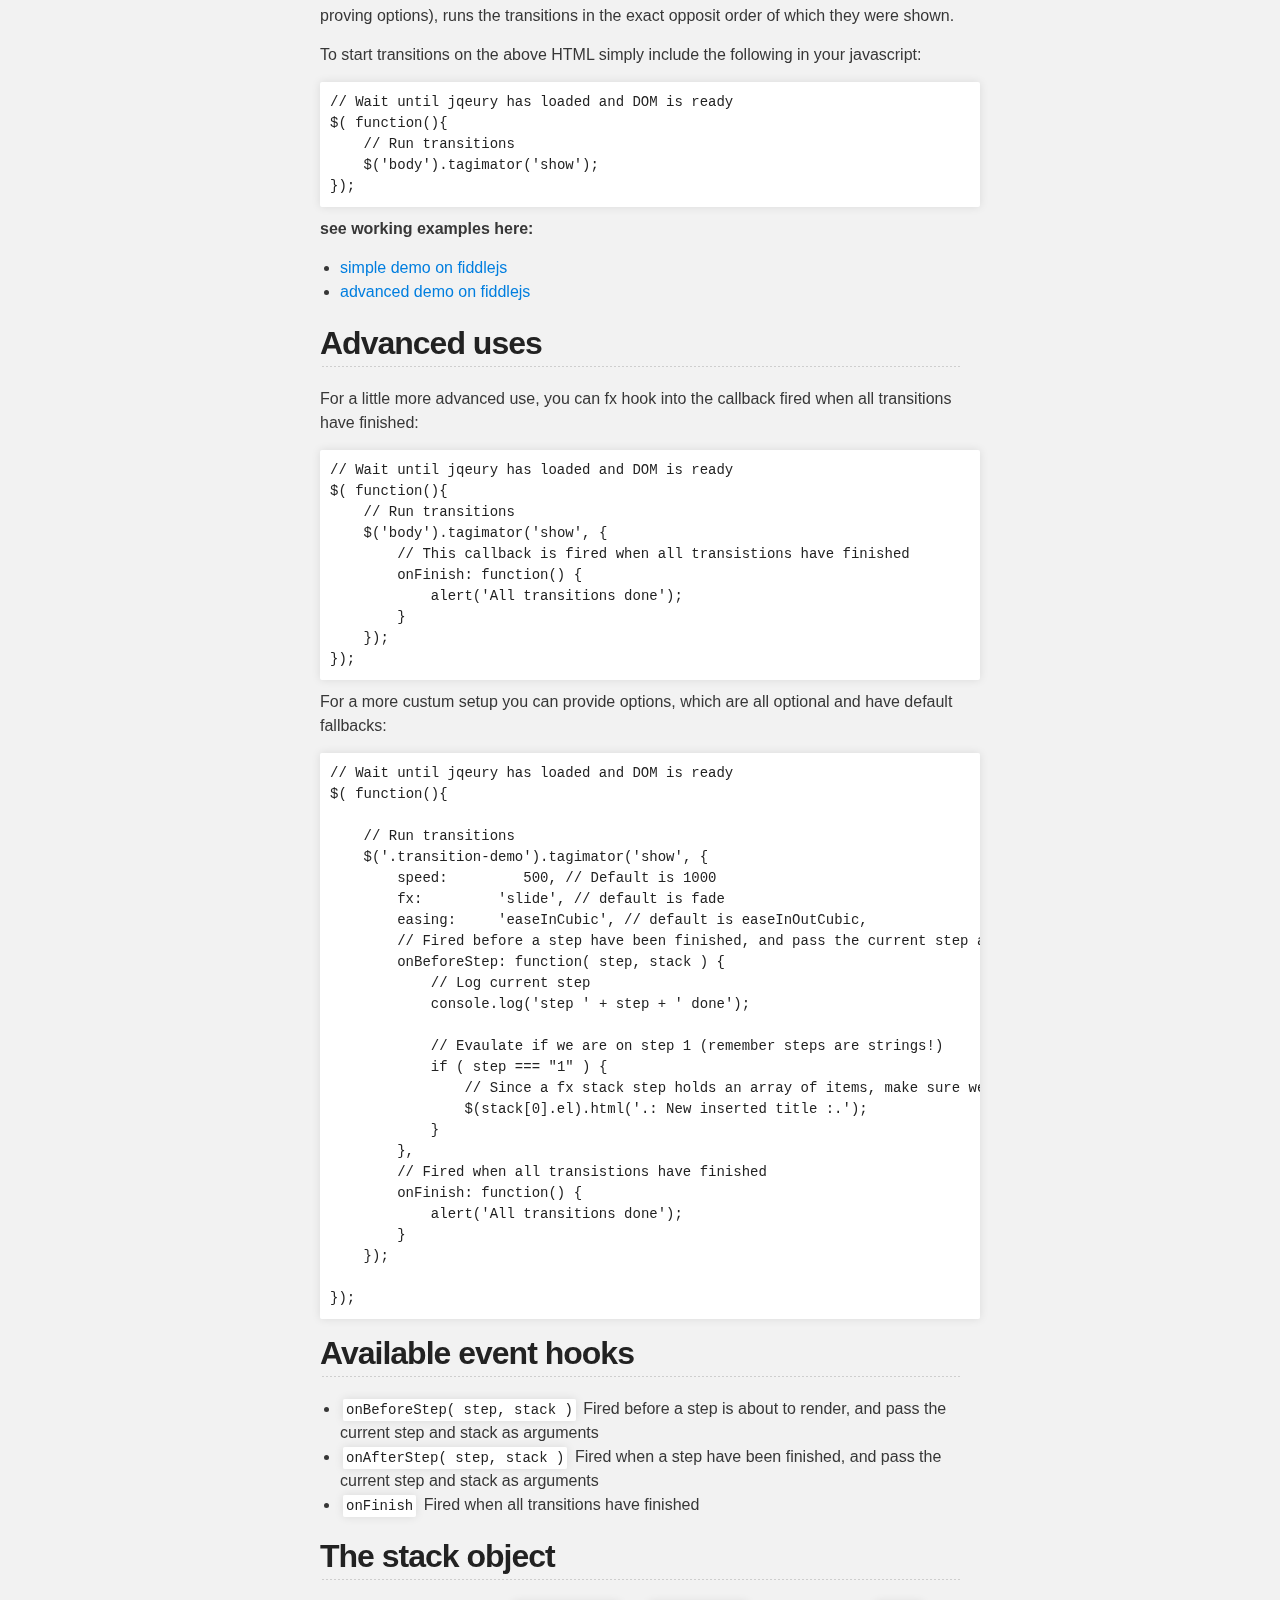
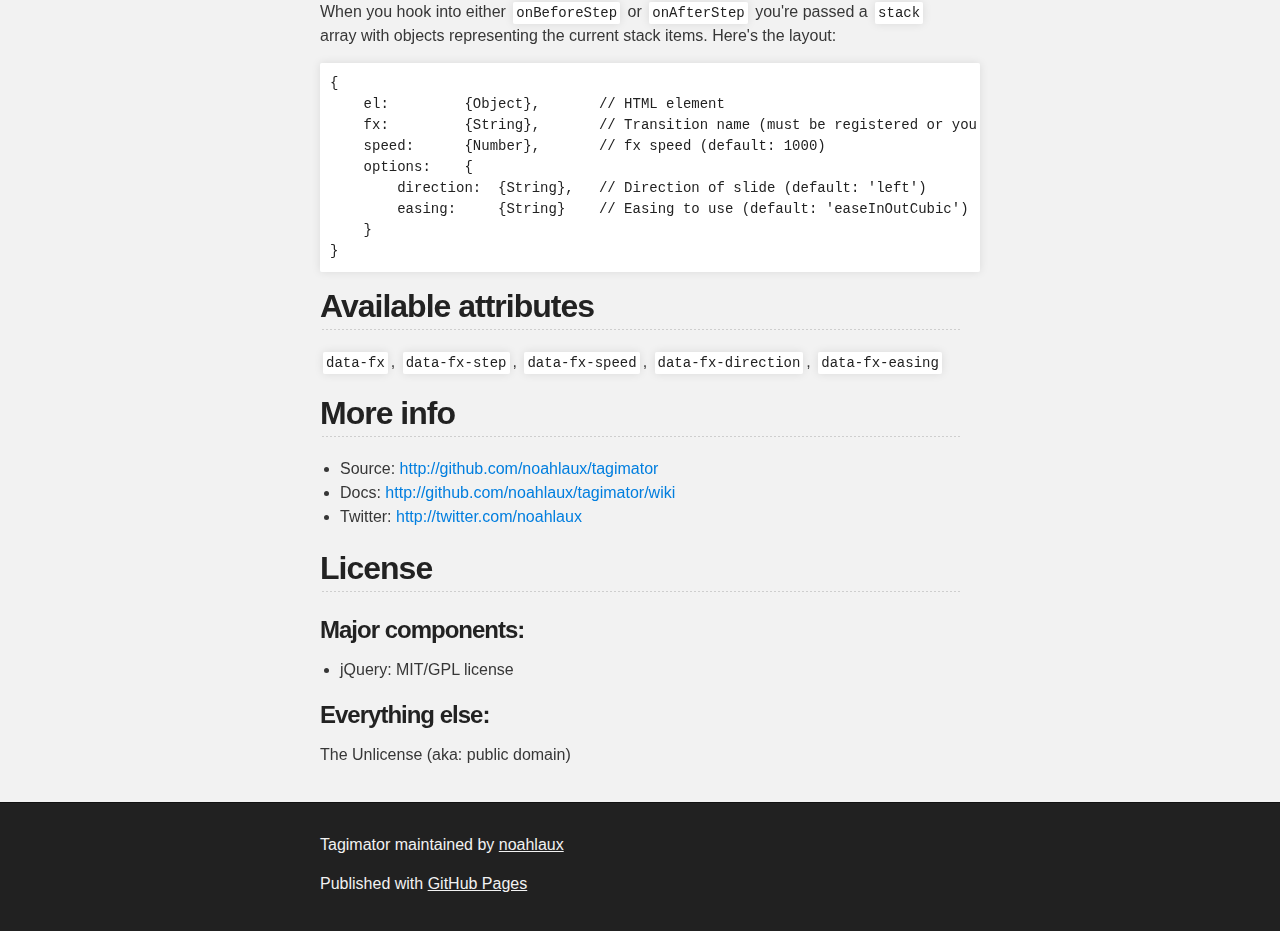
==== commit 75aafe1a: "Put codepen.io example" ====
--- a/index.html
+++ b/index.html
@@ -53,6 +53,9 @@
 <li><p>Uses standard 'data' attributes, so no messy warnings in your IDE.</p></li>
 <li>Oh did I mention it works splendid in all browsers you throw at it ???</li>
 </ul>
+
+<p data-height="486" data-theme-id="0" data-slug-hash="YPPQdY" data-default-tab="result" data-user="noahlaux" class='codepen'>See the Pen <a href='http://codepen.io/noahlaux/pen/YPPQdY/'>YPPQdY</a> by Noah Laux (<a href='http://codepen.io/noahlaux'>@noahlaux</a>) on <a href='http://codepen.io'>CodePen</a>.</p>
+<script async src="//assets.codepen.io/assets/embed/ei.js"></script>
 
 <h2>
 <a id="quick-start" class="anchor" href="#quick-start" aria-hidden="true"><span class="octicon octicon-link"></span></a>Quick start</h2>
@@ -216,7 +219,7 @@
       </footer>
     </div>
 
-    
+
 
   </body>
 </html>
